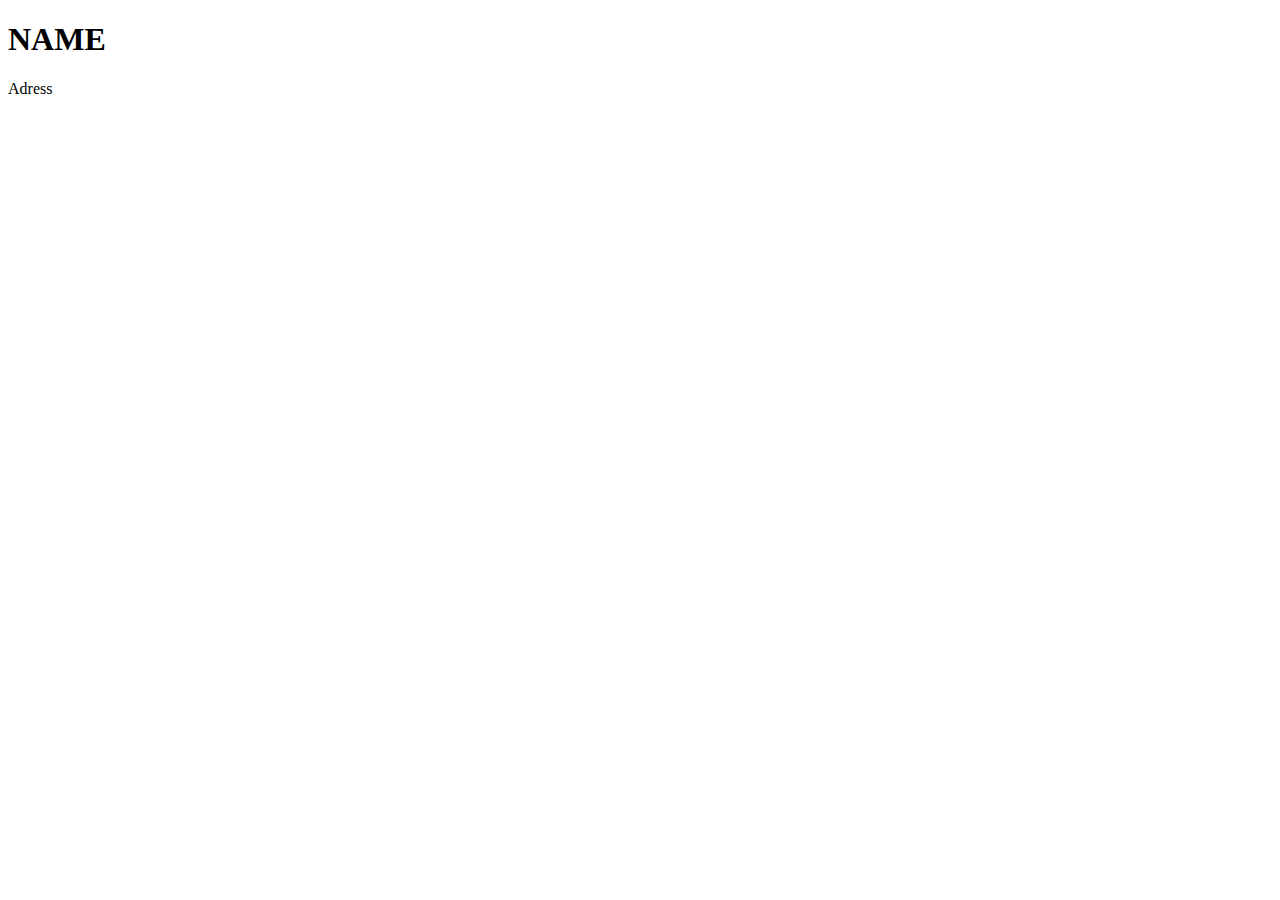
==== index.html @ 41059858 "initialize" ====
<!DOCTYPE html>
<html lang="en">
<head>
    <meta charset="UTF-8">
    <meta name="viewport" content="width=device-width, initial-scale=1.0">
    <meta http-equiv="X-UA-Compatible" content="ie=edge">
    <title>Document</title>
</head>
<body>
<section class="student">
    <div class="name"><h1>NAME</h1></div>
    <div class="address"><P>Adress</P></div>
</section>

    <script src="main.js"></script>
</body>
</html>
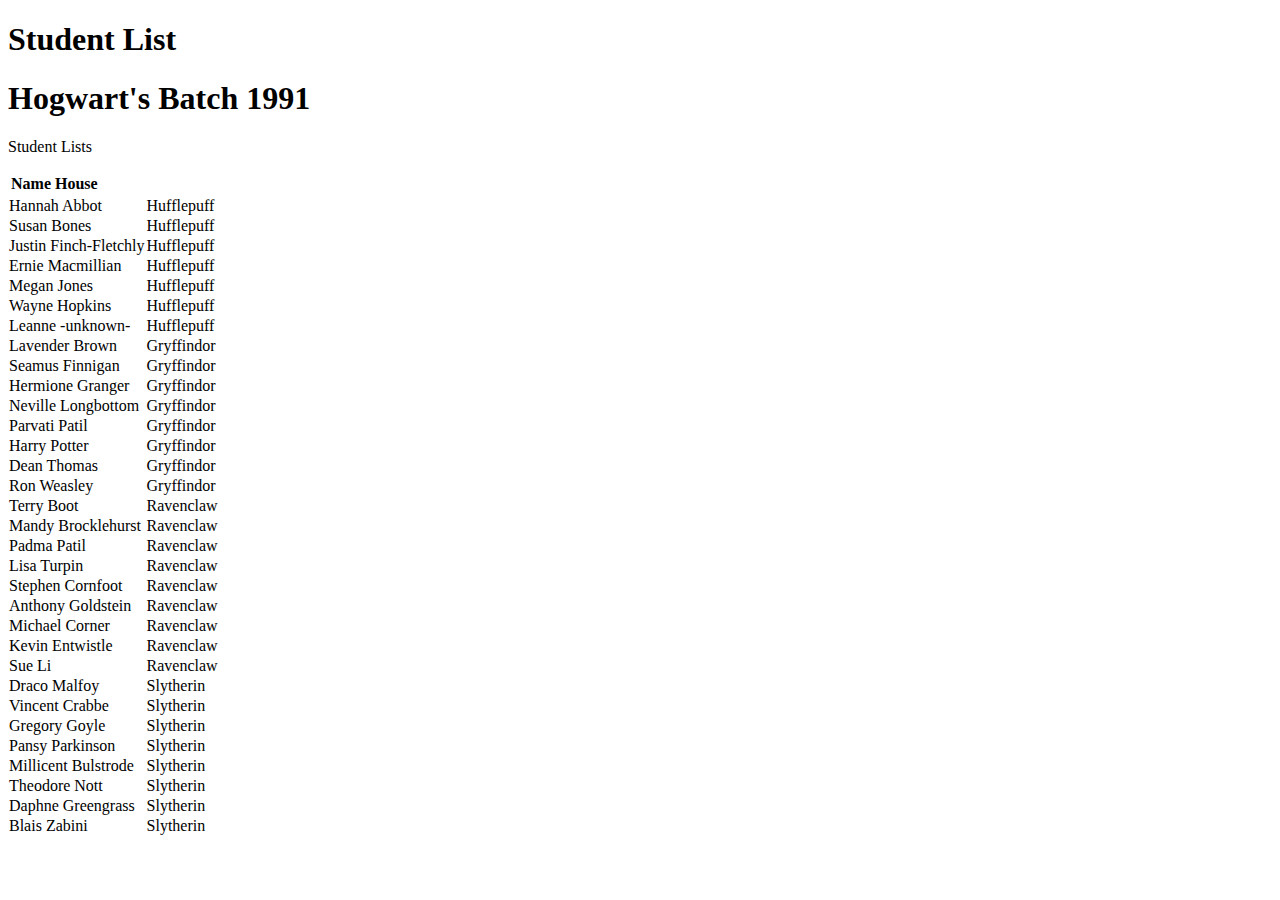
==== commit b5b0d6c1: "added html" ====
--- a/index.html
+++ b/index.html
@@ -7,10 +7,24 @@
     <title>Document</title>
 </head>
 <body>
-<section class="student">
-    <div class="name"><h1>NAME</h1></div>
-    <div class="address"><P>Adress</P></div>
-</section>
+ <div class="heading1"><h1>Student List</h1></div>
+ <div class="heading2"><h1>Hogwart's Batch 1991</h1></div>
+ <p>Student Lists</p>
+    
+        <table>
+            <tr>
+              <th>Name</th>
+              <th>House</th>
+            </tr>
+            <template>
+            <tr>
+              <td id="name">Harry</td>
+              <td id="house">gryffinder</td>
+            </tr>
+        </template>
+          </table>
+
+<main></main>
 
     <script src="main.js"></script>
 </body>
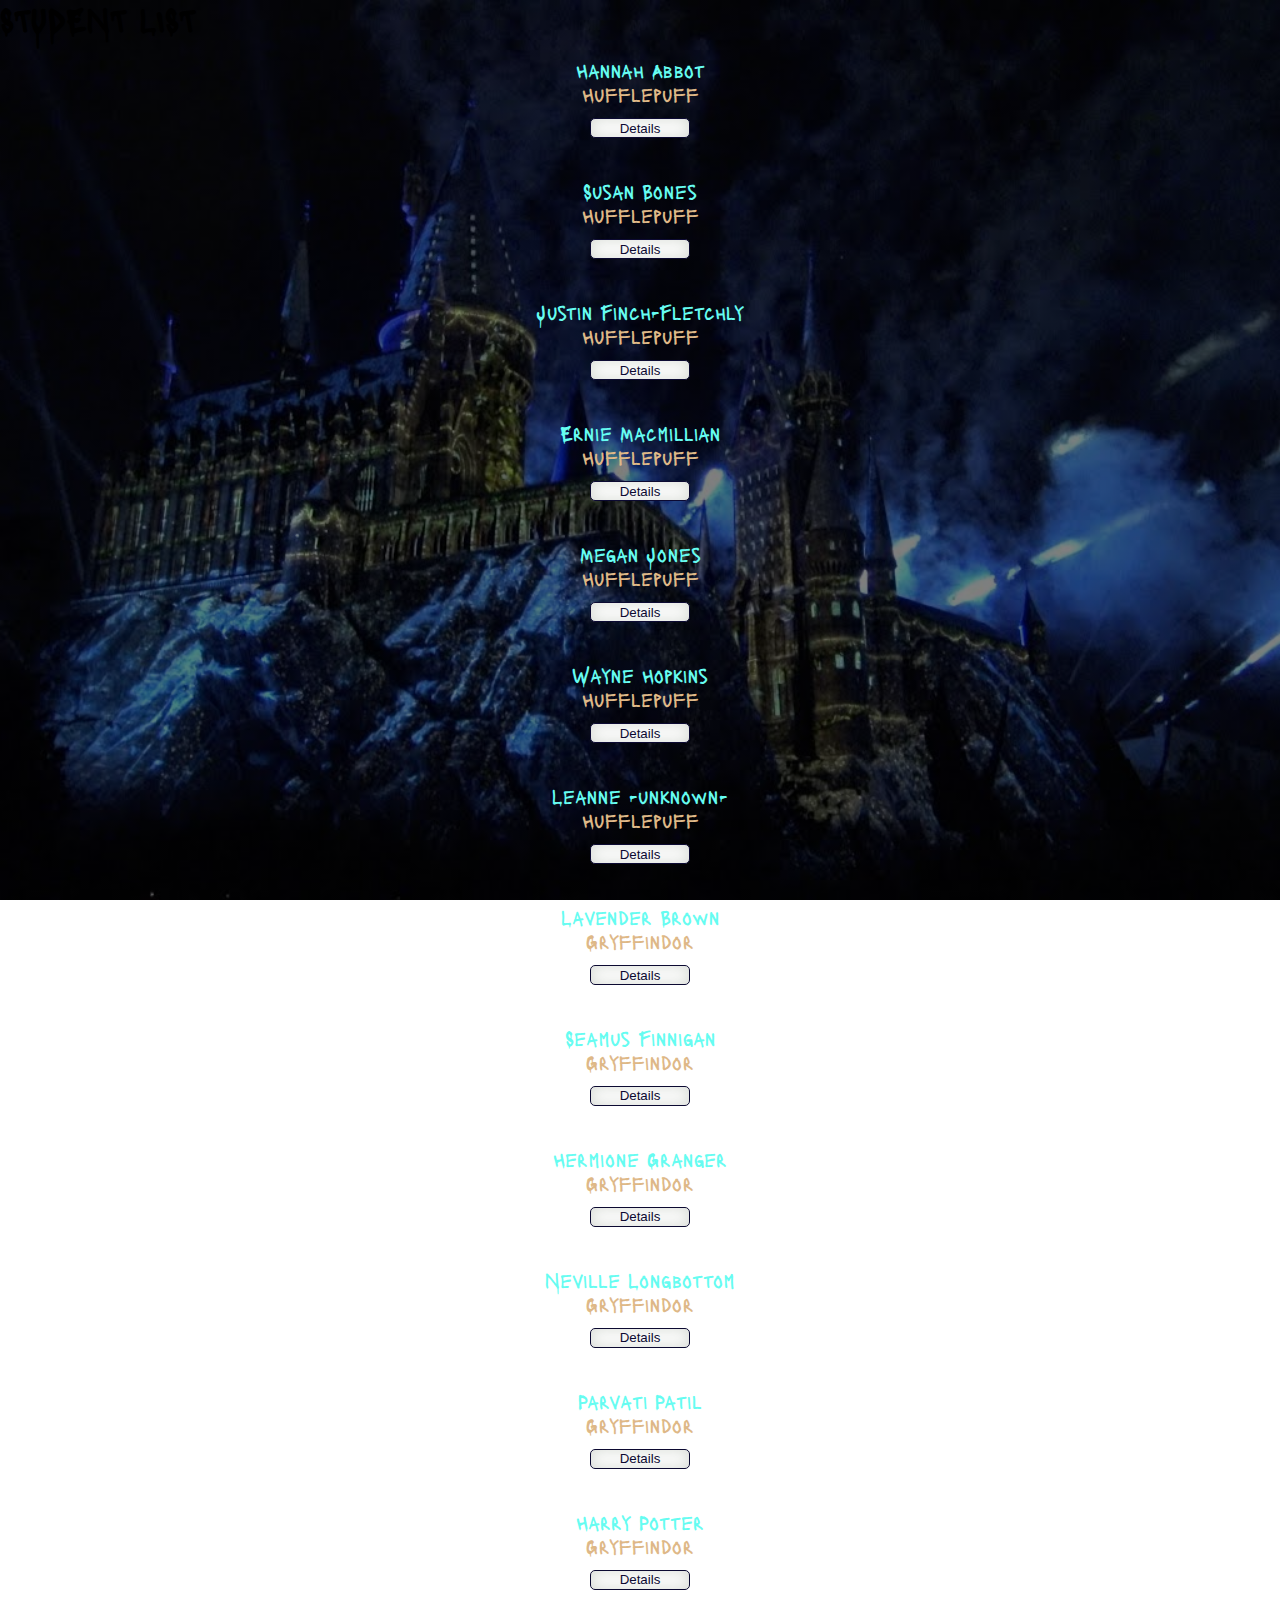
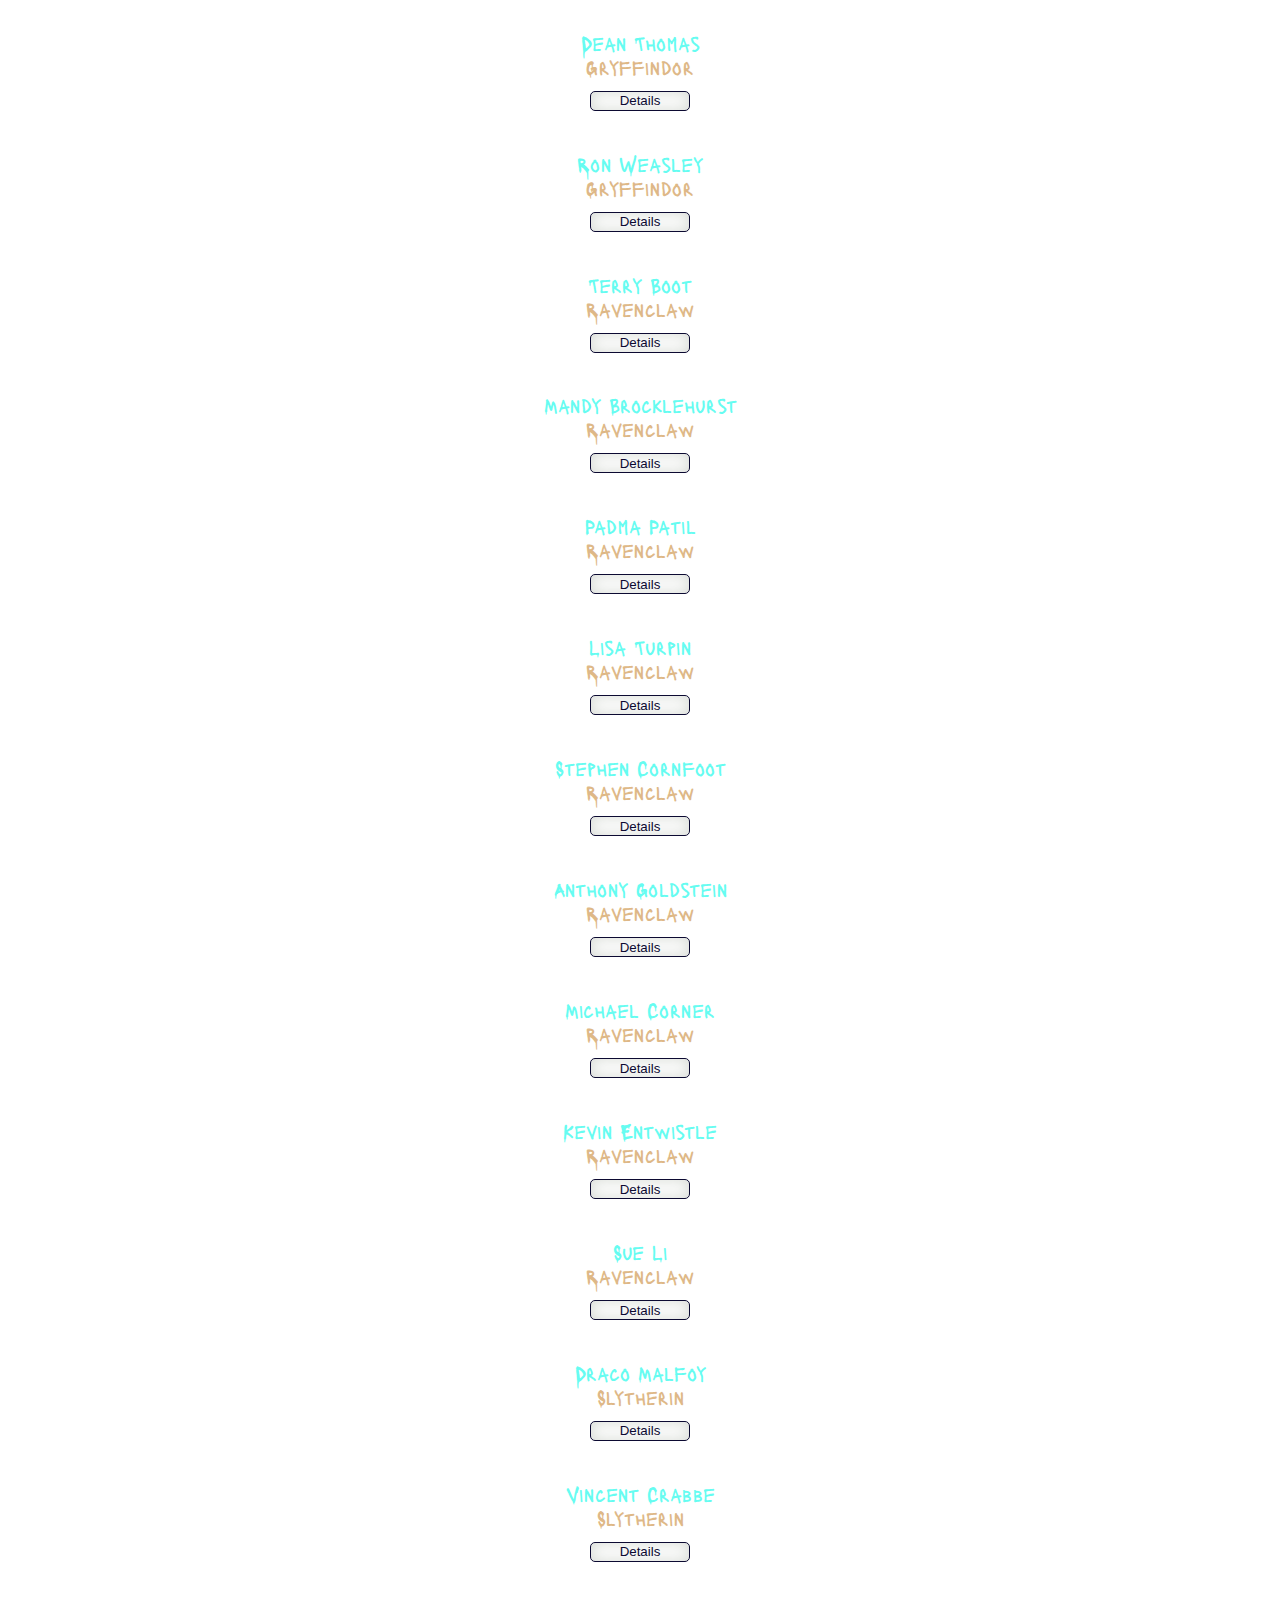
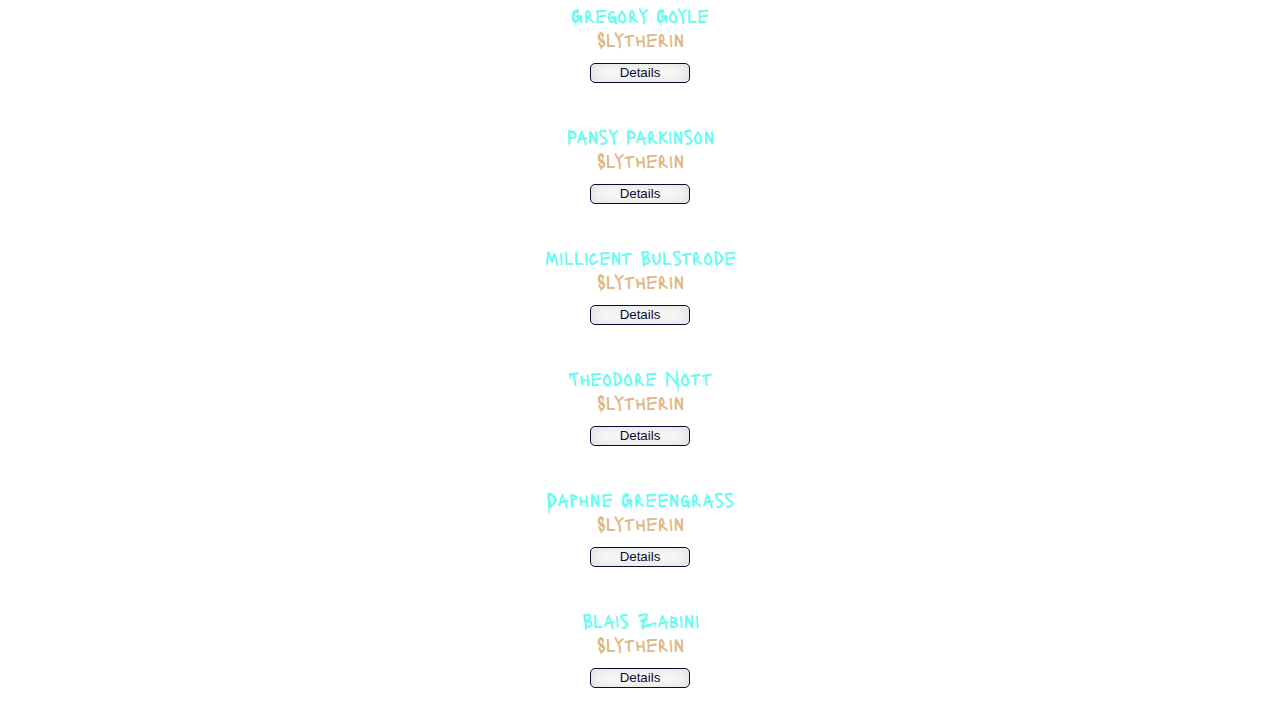
==== commit f191bb04: "made modal and specific background accordingly" ====
--- a/index.html
+++ b/index.html
@@ -4,28 +4,38 @@
     <meta charset="UTF-8">
     <meta name="viewport" content="width=device-width, initial-scale=1.0">
     <meta http-equiv="X-UA-Compatible" content="ie=edge">
+    <link rel="stylesheet" href="style.css">
     <title>Document</title>
 </head>
 <body>
- <div class="heading1"><h1>Student List</h1></div>
- <div class="heading2"><h1>Hogwart's Batch 1991</h1></div>
- <p>Student Lists</p>
-    
-        <table>
-            <tr>
-              <th>Name</th>
-              <th>House</th>
-            </tr>
-            <template>
-            <tr>
-              <td id="name">Harry</td>
-              <td id="house">gryffinder</td>
-            </tr>
-        </template>
-          </table>
-
+    <div id="title"><h1>STUDENT LIST</h1></div>
+ <template class="one">
+ <section class="student">
+     <div class="grid">
+     <div class="name">name</div>
+     <div class="house">house</div>
+     <div class="details"><button>Details</button></div>
+    </div>
+    </section>
+</template> 
 <main></main>
-
+<div class="modal-background hide">
+    <div class="modal-content" data-theme="">
+        <p class="modal-name">Description</p>
+        <p class="modal-house">Description</p>
+      <img src="" alt="" class="modal-image" />
+      <label id="theme-changer">
+<!--         Choose theme
+        <select name="theme" id="theme">
+          <option value="">Select</option>
+          <option value="Gryffindor">Gryffindor theme</option>
+          <option value="Hufflepuff">Hufflepuff theme</option>
+          <option value="Ravenclaw">Ravenclaw theme</option>
+          <option value="Slytherin">Slytherin theme</option>
+        </select>
+      </label> -->
+    </div>
+  </div>
     <script src="main.js"></script>
 </body>
 </html>--- a/style.css
+++ b/style.css
@@ -0,0 +1,142 @@
+@import url('https://fonts.googleapis.com/css?family=Lacquer&display=swap');
+
+
+:root {
+  --primary-color: grey;
+  --primary-img: url(imgs/Hufflepuff.png);
+  --theme-gryffindor-color: red;
+  --theme-hufflepuff-color: yellow;
+  --theme-ravenclaw-color: blue;
+  --theme-slytherin-color:green);
+}
+
+.modal-background[data-theme="Gryffindor"] {
+  --primary-color: red);
+  --primary-img: url(logo/gryffindor.jpg);
+}
+.modal-background[data-theme="Hufflepuff"] {
+  --primary-color: yellow;
+  --primary-img: url(logo/hufflepuff.jpg);
+}
+
+.modal-background[data-theme="Ravenclaw"] {
+  --primary-color: blue;
+  --primary-img: url(logo/ravenclaw.jpg);
+}
+
+.modal-background[data-theme="Slytherin"] {
+  --primary-color: green;
+  --primary-img: url(logo/slytherin.jpg);
+}
+
+
+
+*{
+    margin: 0;
+    padding: 0;
+    box-sizing: border-box;
+}
+body {
+  background-image: linear-gradient(rgba(0, 0, 0, 0.5), rgba(0, 0, 0, 0.5)), url(logo/bg.jpg);
+  height: 100vh;
+  background-size: cover;
+  background-position: center center;
+  background-repeat: no-repeat;
+  background-attachment: fixed;
+
+}
+body {
+  font-family: 'Lacquer', sans-serif;
+}
+section.student{
+  text-align: center;
+}
+section.student{
+  margin-left: auto;
+  margin-right: auto;
+  /* display: grid; */
+  grid-template-columns: 1fr 1fr 1fr;
+  grid-gap: 1em;
+
+}
+
+section.student > div {
+  color: #66fcf1;
+  font-size: 1.6vw;
+  padding: 1em;
+}
+div.house{
+  color:burlywood;
+}
+
+button {
+  width: 100px;
+  height: 20px;
+  margin-top: 12px;
+  color: #0c0a32;
+  background-color: #fff;
+  font-family: "Avenir", sans-serif;
+  border: solid 0.5px #0c0a32;
+  border-radius: 5px;
+  box-shadow: inset 0 0 15px rgba(207, 212, 205, 0.9);
+  cursor: pointer;
+}
+button:hover {
+  color: #fff;
+  background-color: #0c0a32;
+  border: solid 0.5px #fff;
+}
+
+/* Modal */
+.hide {
+  display: none;
+}
+.modal-background {
+  position: fixed;
+  z-index: 10;
+  left: 0;
+  top: 0;
+  width: 100%;
+  height: 100%;
+  background-color: rgba(0, 0, 0, 0.7);
+}
+.modal-content {
+  /*  background-image: url(imgs/Hufflepuff.png); */
+  background-image: var(--primary-img);
+  background-color: var(--primary-color);
+  background-repeat: no-repeat;
+  background-size: auto;
+  border: 1.5px solid #fff;
+  margin: 0 auto;
+  padding: 2.5em;
+  max-width: 100%;
+  width: 700px;
+  height: 300px;
+  margin-top: 20px;
+  border-radius: 5px;
+}
+.modal-name {
+  display: block;
+  float: right;
+  font-family: "Parry Hotter", "Times New Roman";
+  color: #fff;
+  font-size: 3em;
+  margin-right: 20px;
+}
+.modal-description {
+  display: block;
+  text-align: right;
+  font-family: "Avenir", "Times New Roman";
+  color: #fff;
+  font-size: 2.5em;
+  margin-right: 20px;
+  margin-left: 300px;
+}
+p.modal-name{
+  text-align: center;
+  color: blueviolet;
+}
+p.modal-house{
+  color:crimson;
+  font-size: 3vw;
+}
